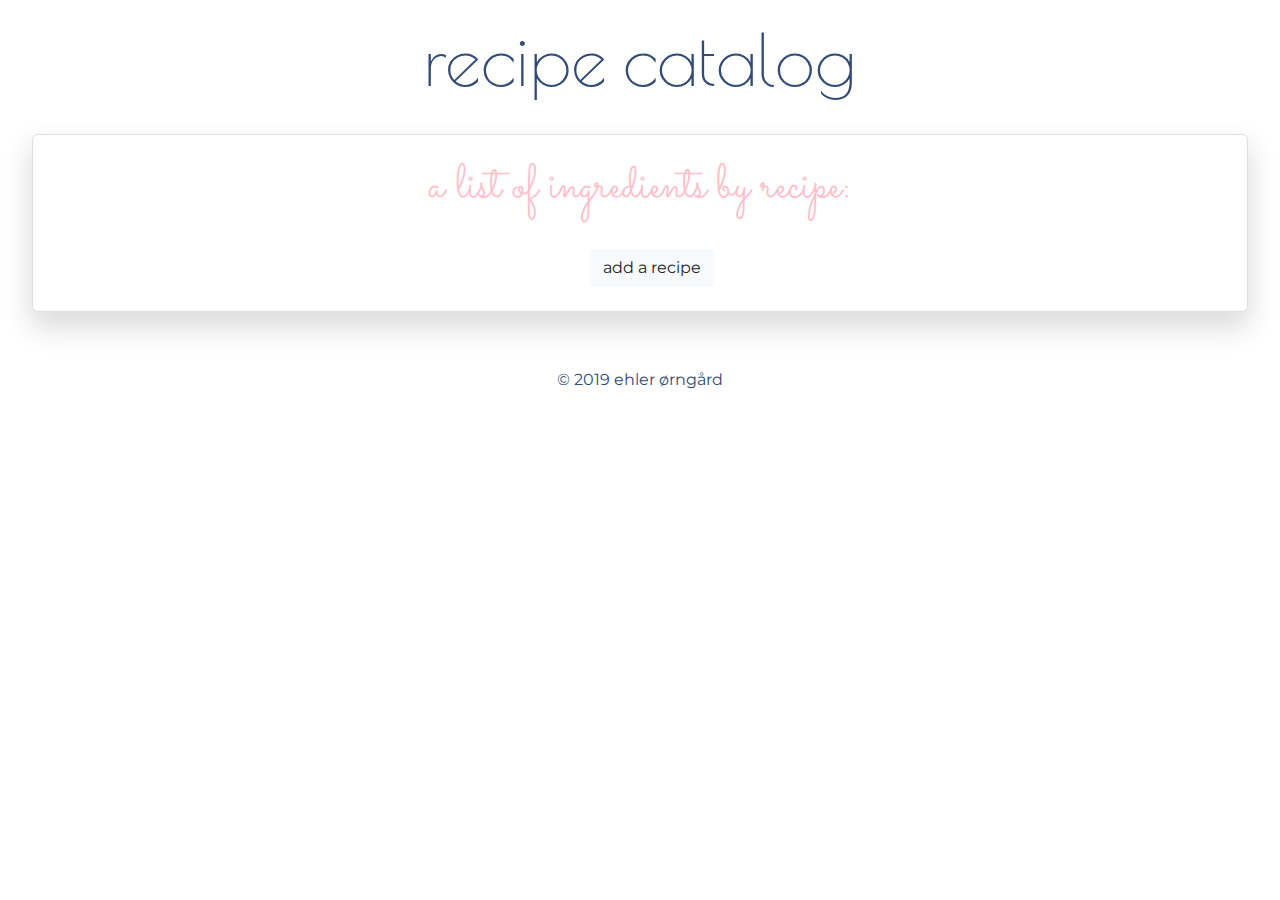
==== index.html @ 921088ff "production remote" ====
<!DOCTYPE html>
<html lang="en">
  <head>
    <title>Recipes</title>
    <meta charset="utf-8" />
    <meta
      name="viewport"
      content="width=device-width, minimum-scale=1, initial-scale=1, shrink-to-fit=no"
    />

    <base href="/" />

    <script src="https://code.jquery.com/jquery-3.4.1.min.js" integrity="sha256-CSXorXvZcTkaix6Yvo6HppcZGetbYMGWSFlBw8HfCJo=" crossorigin="anonymous"></script>

    <script src="https://cdnjs.cloudflare.com/ajax/libs/popper.js/1.14.7/umd/popper.min.js" integrity="sha384-UO2eT0CpHqdSJQ6hJty5KVphtPhzWj9WO1clHTMGa3JDZwrnQq4sF86dIHNDz0W1" crossorigin="anonymous"></script>

    <script src="https://stackpath.bootstrapcdn.com/bootstrap/4.3.1/js/bootstrap.min.js" integrity="sha384-JjSmVgyd0p3pXB1rRibZUAYoIIy6OrQ6VrjIEaFf/nJGzIxFDsf4x0xIM+B07jRM" crossorigin="anonymous"></script>

    <link rel="stylesheet" href="https://stackpath.bootstrapcdn.com/bootstrap/4.3.1/css/bootstrap.min.css" integrity="sha384-ggOyR0iXCbMQv3Xipma34MD+dH/1fQ784/j6cY/iJTQUOhcWr7x9JvoRxT2MZw1T" crossorigin="anonymous">

    <link href="https://fonts.googleapis.com/css?family=Poiret+One|Dawning+of+a+New+Day|Pacifico|Roboto:300,400,500|Montserrat:300i,400,700|Miss+Fajardose|Sacramento" rel="stylesheet">

    <link rel="stylesheet" type="text/css" href="./static/dist/css/bootstrap-tokenfield.css">

    <link rel="stylesheet" type="text/css" href="./static/dist/css/tokenfield-typeahead.css">

    <link rel="stylesheet" type="text/css" href="./static/recipe.css">

  </head>
  <body>
    <noscript>You need to enable JavaScript to run this app.</noscript>
    <div id="root">

      <div role="alert" aria-live="assertive" aria-atomic="true" class="toast" id="intro_toast" data-autohide="false" style="position: absolute; top: 0; right: 0; margin: 12px 12px 0 0;">
        <div class="toast-body">
          <button type="button" class="ml-2 mb-1 close" data-dismiss="toast" aria-label="Close">
            <span aria-hidden="true">&times;</span>
          </button>
          <span id="intro_toast_text"></span>
        </div>
      </div>

      <div class="header pt-3">
        <div class="text-center display-3">
          recipe catalog
        </div>
      </div>

      <div class="mainSection h5 p-2">
        <div class="card py-3 m-md-4 p-md-4">
          <div class="cardTitle text-center mb-2">a list of ingredients by recipe:</div>

          <div id="recipeBox" class="m-2"></div>

          <div id="add_recipe_button_row" style="width: 100%; box-shadow: none; transition: .45s;" class="pt-2">
            <button type="button" class="btn btn-light position-relative" id="addRecipeButton" data-toggle="modal" style="max-width: 200px; left: 200; margin: 0px 0px 0px calc(50% - 50px);">
              add a recipe
            </button>
          </div>


        </div>
      </div>

      <div id="modal_box">
        <div class="modal fade" id="addRecipeModal" tabindex="-1" role="dialog"  aria-hidden="true">
          <div class="modal-dialog modal-dialog-centered" role="document">
            <div class="modal-content">
            <div role="alert" aria-live="assertive" aria-atomic="true" id="validation_toast" class="toast" data-autohide="false" style="position: absolute; top: 0; right: 0; margin: 12px 20px 0 0; box-shadow: none; border: none; color: orange;">
                <div class="toast-body">
                  <span id="validation_toast_text"></span>
                </div>
              </div>
              <div class="modal-header">
                <h5 class="modal-title" id="exampleModalCenterTitle">add a recipe</h5>
                <button type="button" class="close" data-dismiss="modal" aria-label="Close">
                  <span aria-hidden="true">&times;</span>
                </button>
              </div>
              <div class="modal-body add_modal_body">
                <div class="input-group mb-3">
                  <input type="text" id="new_recipe_input" class="form-control" placeholder="new recipe name" aria-label="new recipe name" aria-describedby="button-addon2">
                </div>
              </div>
              <div class="modal-footer">
                <button type="button" class="btn btn-secondary" data-dismiss="modal">close</button>
                <button type="button" class="btn btn-info" id="save_new_recipe_button">save new recipe</button>
              </div>
            </div>
          </div>
        </div>
      </div>

      <div class="footer p-3 text-center">
        © 2019 ehler ørngård
      </div>
    </div>

    <script type="text/javascript" src="./static/dist/bootstrap-tokenfield.js"></script>

    <script type="text/javascript" src="./static/index.js"></script>
  </body>
</html>
---- static/recipe.css ----
body {
	font-family: "Montserrat";
	color: #324b77;
}
.header {
	font-family: "Poiret One";
	font-weight: 700;
/* 	position: fixed;
	top: 0;
	left: 0;
	height: 118px; */
}
/* .headerSpacer {
	height: 118px;
} */

.footer {
	height: 56px;
}
@media only screen and (min-width: 768px) {
	.card {
		max-height: 62vh;
	}
	#recipeBox {
		overflow-y: auto;
	}
}
.cardTitle {
	font-family: "Sacramento";
	font-size: 3rem;
	color: pink;
}
.recipeRow {

}
input {

}
.card {
	border-radius: 6px;
	box-shadow: 0px 14px 29px 2px rgba(0,0,0,0.14);
}
.toast_holder {
	height: 94px;
	width: 100%;
}

.recipeContents:hover {
	cursor: pointer;
}
#add_recipe_button_row {
	box-shadow: 0px -14px 29px 2px rgba(0,0,0,0.14);
}
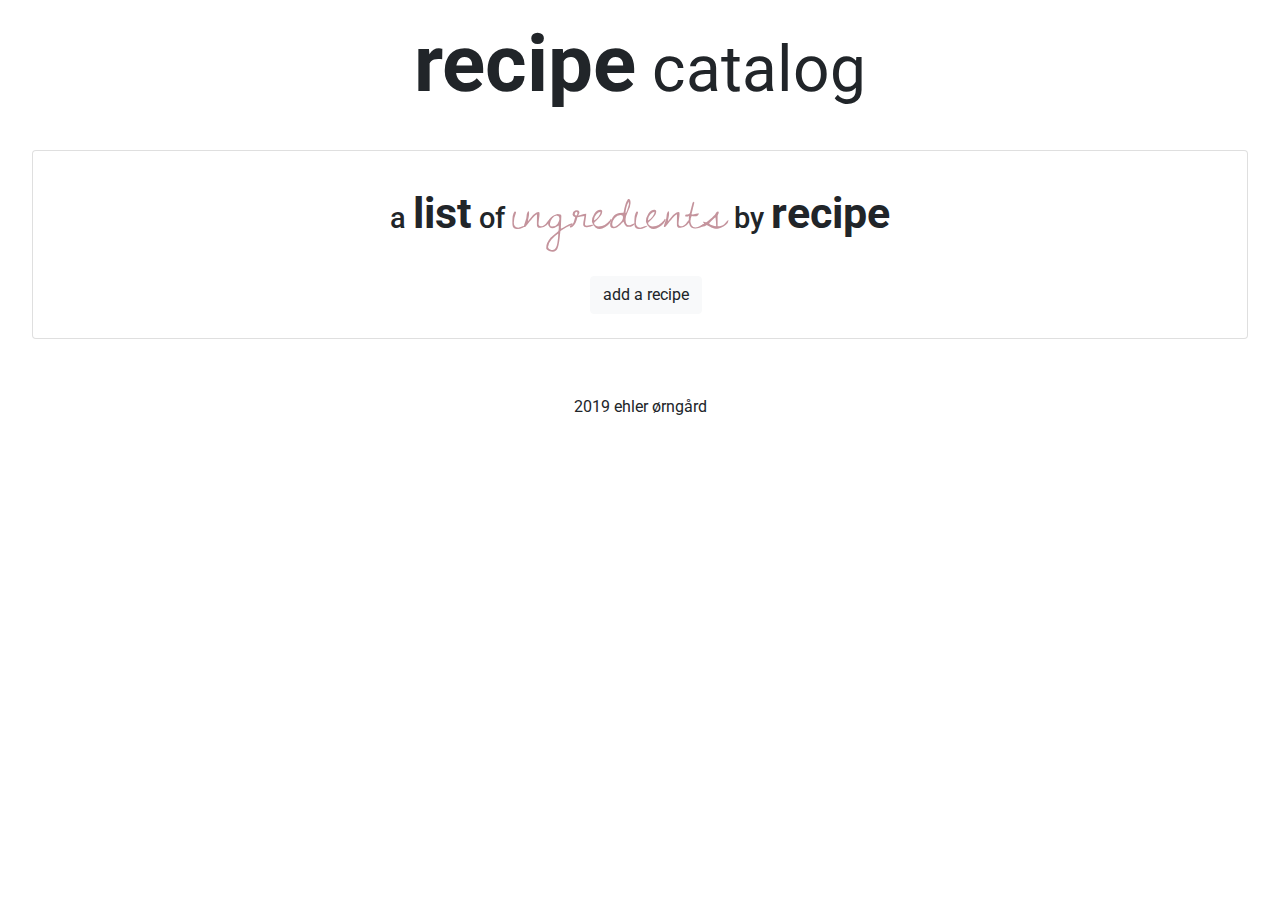
==== commit 5cab1a80: "production 0.3.2" ====
--- a/index.html
+++ b/index.html
@@ -8,7 +8,8 @@
       content="width=device-width, minimum-scale=1, initial-scale=1, shrink-to-fit=no"
     />
 
-    <base href="/" />
+    <base href="/apps/recipe-ingredient-catalog/" />
+
 
     <script src="https://code.jquery.com/jquery-3.4.1.min.js" integrity="sha256-CSXorXvZcTkaix6Yvo6HppcZGetbYMGWSFlBw8HfCJo=" crossorigin="anonymous"></script>
 
@@ -41,14 +42,20 @@
       </div>
 
       <div class="header pt-3">
-        <div class="text-center display-3">
-          recipe catalog
+        <div class="text-center">
+          <span style="font-weight: 700; font-size: 5rem; line-height: 1.2">recipe</span><span style="font-size: 4rem"> catalog</span>
         </div>
       </div>
 
       <div class="mainSection h5 p-2">
         <div class="card py-3 m-md-4 p-md-4">
-          <div class="cardTitle text-center mb-2">a list of ingredients by recipe:</div>
+          <div class="cardTitle text-center mb-2">
+              <span style="font-size: 1.8rem;">
+                  a <span style="font-size: 2.7rem; font-weight: 700;">list</span> of 
+                  <span style="font-size: 3.6rem; font-family: 'Dawning of a New Day'; color: #c4939c">ingredients</span> by 
+                  <span style="font-size: 2.7rem; font-weight: 700;">recipe</span>
+              </span>
+          </div>
 
           <div id="recipeBox" class="m-2"></div>
 
@@ -92,7 +99,7 @@
       </div>
 
       <div class="footer p-3 text-center">
-        © 2019 ehler ørngård
+        2019 ehler ørngård
       </div>
     </div>
 
@@ -100,4 +107,4 @@
 
     <script type="text/javascript" src="./static/index.js"></script>
   </body>
-</html>
+</html>--- a/static/recipe.css
+++ b/static/recipe.css
@@ -4,15 +4,7 @@
 }
 .header {
 	font-family: "Poiret One";
-	font-weight: 700;
-/* 	position: fixed;
-	top: 0;
-	left: 0;
-	height: 118px; */
 }
-/* .headerSpacer {
-	height: 118px;
-} */
 
 .footer {
 	height: 56px;
@@ -26,18 +18,16 @@
 	}
 }
 .cardTitle {
-	font-family: "Sacramento";
-	font-size: 3rem;
-	color: pink;
+	font-family: "Poiret One";
+	font-size: 20px;
+	color: #93c47d;
 }
 .recipeRow {
 
 }
-input {
-
-}
 .card {
-	border-radius: 6px;
+	border: none;
+    border-radius: 6px;
 	box-shadow: 0px 14px 29px 2px rgba(0,0,0,0.14);
 }
 .toast_holder {
@@ -50,4 +40,21 @@
 }
 #add_recipe_button_row {
 	box-shadow: 0px -14px 29px 2px rgba(0,0,0,0.14);
+}
+.tokenfield.form-control.focus {
+    border-color: rgba(120, 194, 86, 0.6);
+    box-shadow: inset 0 1px 1px rgba(0, 0, 0, .075), 0 0 6px rgba(120, 194, 86, 0.6);
+}
+.form-control:focus {
+    border-color: rgba(120, 194, 86, 0.6);
+    box-shadow: inset 0 1px 1px rgba(0, 0, 0, .075), 0 0 6px rgba(120, 194, 86, 0.6);
+}
+.btn.btn-info {
+    background-color: rgba(116, 50, 174, 1);
+}
+.btn.btn-info:hover {
+    background-color: rgba(95, 48, 136, 1);
+}
+button.close:focus {
+    box-shadow: none;
 }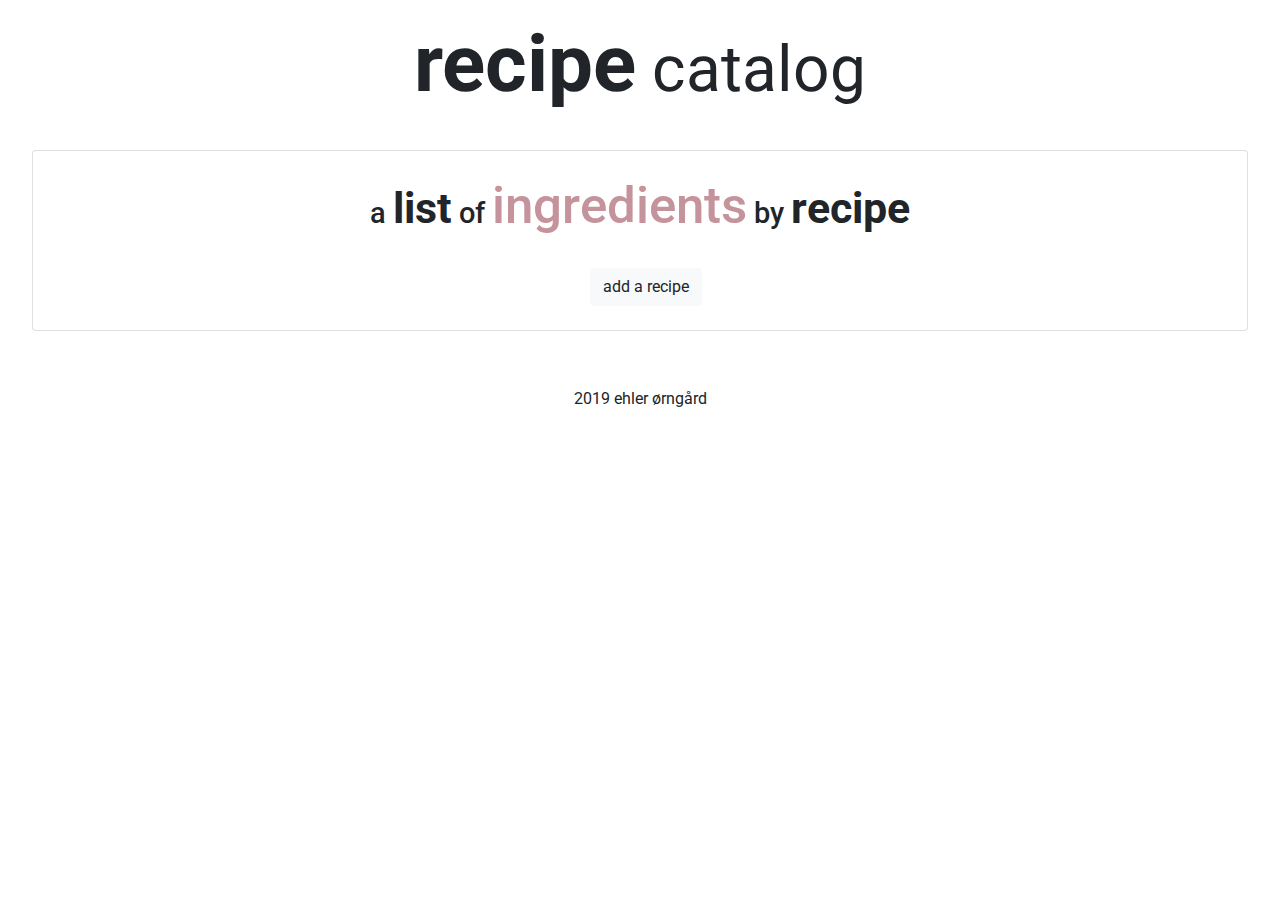
==== commit cfb2f314: "readme" ====
--- a/index.html
+++ b/index.html
@@ -19,7 +19,7 @@
 
     <link rel="stylesheet" href="https://stackpath.bootstrapcdn.com/bootstrap/4.3.1/css/bootstrap.min.css" integrity="sha384-ggOyR0iXCbMQv3Xipma34MD+dH/1fQ784/j6cY/iJTQUOhcWr7x9JvoRxT2MZw1T" crossorigin="anonymous">
 
-    <link href="https://fonts.googleapis.com/css?family=Poiret+One|Dawning+of+a+New+Day|Pacifico|Roboto:300,400,500|Montserrat:300i,400,700|Miss+Fajardose|Sacramento" rel="stylesheet">
+    <link href="https://fonts.googleapis.com/css?family=Poiret+One|Dawning+of+a+New+Day|Roboto:300,400,500|Montserrat:300i,400,700" rel="stylesheet">
 
     <link rel="stylesheet" type="text/css" href="./static/dist/css/bootstrap-tokenfield.css">
 
@@ -52,7 +52,7 @@
           <div class="cardTitle text-center mb-2">
               <span style="font-size: 1.8rem;">
                   a <span style="font-size: 2.7rem; font-weight: 700;">list</span> of 
-                  <span style="font-size: 3.6rem; font-family: 'Dawning of a New Day'; color: #c4939c">ingredients</span> by 
+                  <span style="font-size: 3.2rem; color: #c4939c">ingredients</span> by 
                   <span style="font-size: 2.7rem; font-weight: 700;">recipe</span>
               </span>
           </div>
@@ -101,10 +101,20 @@
       <div class="footer p-3 text-center">
         2019 ehler ørngård
       </div>
+
+      <div role="alert" aria-live="assertive" aria-atomic="true" class="toast" id="advice_toast" data-autohide="false" style="position: fixed; bottom: 0; left: 0; margin: 0 0 12px 12px;">
+        <div class="toast-body">
+          <button type="button" class="ml-2 mb-1 close" data-dismiss="toast" aria-label="Close">
+            <span aria-hidden="true">&times;</span>
+          </button>
+          <span id="advice_toast_text" style="font-size: 1.5rem;">You can also <span style="color: #c4939c;">edit</span> & <span style="color: #c4939c;">delete</span> recipes by clicking on their names</span>
+        </div>
+      </div>
+
     </div>
 
     <script type="text/javascript" src="./static/dist/bootstrap-tokenfield.js"></script>
 
     <script type="text/javascript" src="./static/index.js"></script>
   </body>
-</html>+</html>
